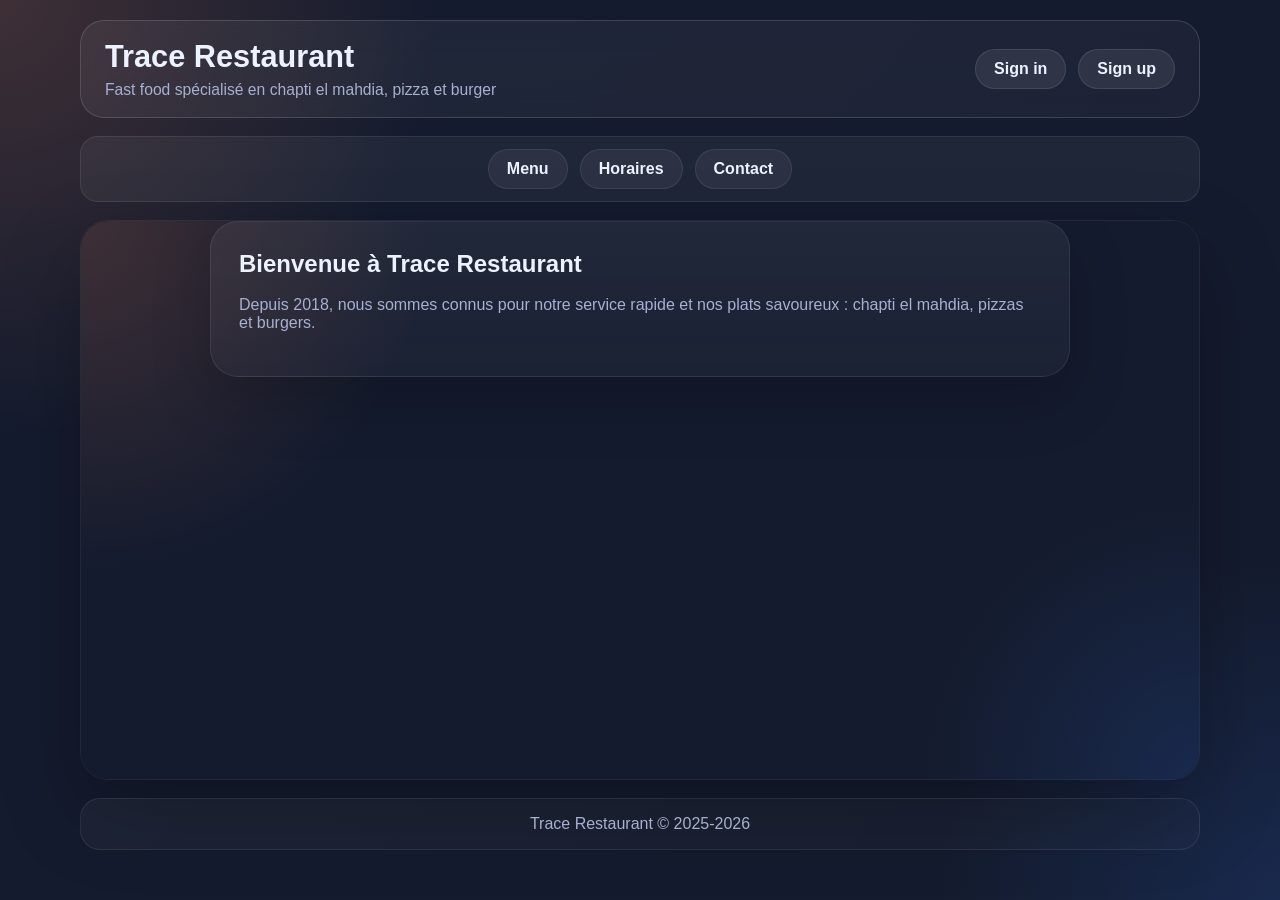
==== index.html @ 1aa14661 "Add files via upload" ====
<!DOCTYPE html>
<html lang="fr">
  <head>
    <meta charset="UTF-8" />
    <meta http-equiv="X-UA-Compatible" content="IE=edge" />
    <meta name="viewport" content="width=device-width, initial-scale=1.0" />
    <link rel="stylesheet" href="style.css" />
    <title>Trace Restaurant</title>
  </head>

  <body onload="loadpage()">
    <div class="page-shell">
      <header class="topbar">
        <div class="brand">
          <h1>Trace Restaurant</h1>
          <p>Fast food spécialisé en chapti el mahdia, pizza et burger</p>
        </div>
        <div class="actions">
          <a class="button secondary" href="si.html" target="contentFrame">Sign in</a>
          <a class="button secondary" href="su.html" target="contentFrame">Sign up</a>
        </div>
      </header>

      <nav class="main-nav">
        <a href="menu.html" target="contentFrame" class="nav-link">Menu</a>
        <a href="horaires.html" target="contentFrame" class="nav-link">Horaires</a>
        <a href="contact.html" target="contentFrame" class="nav-link">Contact</a>
      </nav>

      <main class="content-frame">
        <iframe name="contentFrame" src="accuiel.html" id="ir" title="Contenu principal"></iframe>
      </main>

      <footer>Trace Restaurant © 2025-2026</footer>
    </div>

    <script src="control.js"></script>
  </body>
</html>
---- style.css ----
:root {
  color-scheme: dark;
  font-family: Inter, Arial, sans-serif;
  --bg: #141b2e;
  --surface: rgba(255, 255, 255, 0.08);
  --surface-strong: rgba(255, 255, 255, 0.12);
  --text: #edf2ff;
  --muted: #a7b0d0;
  --accent: #ff8f72;
  --accent-strong: #ffb56b;
  --border: rgba(255, 255, 255, 0.14);
}

* {
  box-sizing: border-box;
}

html,
body {
  margin: 0;
  min-height: 100%;
}

body {
  background: radial-gradient(circle at top left, rgba(255, 139, 90, 0.18), transparent 28%),
    radial-gradient(circle at bottom right, rgba(51, 121, 255, 0.15), transparent 22%),
    var(--bg);
  color: var(--text);
  display: flex;
  justify-content: center;
  font-family: Inter, Arial, sans-serif;
}

.page-shell {
  width: min(1120px, calc(100% - 32px));
  display: flex;
  flex-direction: column;
  gap: 18px;
  padding: 20px 0;
}

.topbar {
  display: flex;
  align-items: center;
  justify-content: space-between;
  gap: 16px;
  padding: 18px 24px;
  border-radius: 24px;
  background: linear-gradient(135deg, rgba(255, 255, 255, 0.06), rgba(255, 255, 255, 0.04));
  border: 1px solid var(--border);
  backdrop-filter: blur(16px);
}

.brand h1 {
  margin: 0 0 6px;
  font-size: clamp(1.8rem, 2.4vw, 2.8rem);
}

.brand p {
  margin: 0;
  color: var(--muted);
  font-size: 0.98rem;
}

.actions {
  display: flex;
  gap: 12px;
  flex-wrap: wrap;
}

.main-nav {
  display: flex;
  flex-wrap: wrap;
  gap: 12px;
  justify-content: center;
  padding: 12px 16px;
  border-radius: 18px;
  background: rgba(255, 255, 255, 0.05);
  border: 1px solid rgba(255, 255, 255, 0.08);
}

.nav-link,
.button {
  color: var(--text);
  text-decoration: none;
  display: inline-flex;
  align-items: center;
  justify-content: center;
  padding: 10px 18px;
  border-radius: 999px;
  font-weight: 600;
  transition: transform 0.2s ease, background 0.2s ease, color 0.2s ease;
}

.nav-link {
  background: rgba(255, 255, 255, 0.06);
  border: 1px solid rgba(255, 255, 255, 0.08);
}

.nav-link:hover,
.button:hover {
  transform: translateY(-1px);
  background: rgba(255, 255, 255, 0.12);
}

.button.secondary {
  background: rgba(255, 255, 255, 0.08);
  border: 1px solid rgba(255, 255, 255, 0.1);
}

.content-frame {
  min-height: 62vh;
  border-radius: 28px;
  overflow: hidden;
  box-shadow: 0 32px 80px rgba(0, 0, 0, 0.25);
  border: 1px solid rgba(255, 255, 255, 0.06);
}

iframe {
  width: 100%;
  height: 100%;
  border: none;
  min-height: 62vh;
  display: block;
  background: linear-gradient(135deg, #ff7b92 0%, #ffb56b 100%);
}

footer {
  text-align: center;
  padding: 16px 0;
  border-radius: 20px;
  background: linear-gradient(135deg, rgba(255, 255, 255, 0.04), rgba(255, 255, 255, 0.02));
  border: 1px solid rgba(255, 255, 255, 0.08);
  color: var(--muted);
}

.page-panel {
  width: min(860px, calc(100% - 32px));
  margin: 0 auto;
  padding: 28px;
  border-radius: 28px;
  background: linear-gradient(180deg, rgba(255, 255, 255, 0.06), rgba(255, 255, 255, 0.03));
  border: 1px solid rgba(255, 255, 255, 0.08);
  box-shadow: 0 24px 60px rgba(0, 0, 0, 0.18);
}

.page-panel h1,
.page-panel h2,
.page-panel h3 {
  margin: 0 0 18px;
  color: var(--text);
}

.page-panel p,
.page-panel li,
.page-panel label {
  color: var(--muted);
}

.page-panel form {
  display: grid;
  gap: 16px;
}

.form-card {
  background: rgba(255, 255, 255, 0.06);
  border: 1px solid rgba(255, 255, 255, 0.1);
  border-radius: 20px;
  padding: 22px;
}

.field {
  display: grid;
  gap: 8px;
}

.field label {
  font-size: 0.95rem;
}

.field input,
.field textarea {
  width: 100%;
  padding: 12px 14px;
  border: 1px solid rgba(255, 255, 255, 0.12);
  border-radius: 14px;
  background: rgba(255, 255, 255, 0.04);
  color: var(--text);
}

.field input:focus,
.field textarea:focus {
  outline: none;
  border-color: rgba(255, 143, 114, 0.95);
  box-shadow: 0 0 0 4px rgba(255, 143, 114, 0.12);
}

button {
  cursor: pointer;
  border: none;
  border-radius: 14px;
  padding: 12px 18px;
  background: linear-gradient(135deg, var(--accent), var(--accent-strong));
  color: #1b1f2b;
  font-weight: 700;
}

button[type="reset"] {
  background: rgba(255, 255, 255, 0.08);
  color: var(--text);
}

.buttons {
  display: flex;
  flex-wrap: wrap;
  gap: 12px;
}

button:hover {
  opacity: 0.95;
}

.contact-details {
  margin-top: 18px;
  color: var(--muted);
  line-height: 1.8;
}

@media (max-width: 720px) {
  .topbar,
  .main-nav,
  .page-shell {
    padding: 16px;
  }

  .topbar {
    flex-direction: column;
    align-items: flex-start;
  }

  .actions {
    width: 100%;
    justify-content: center;
  }

  .page-panel {
    width: calc(100% - 24px);
    padding: 20px;
  }
}
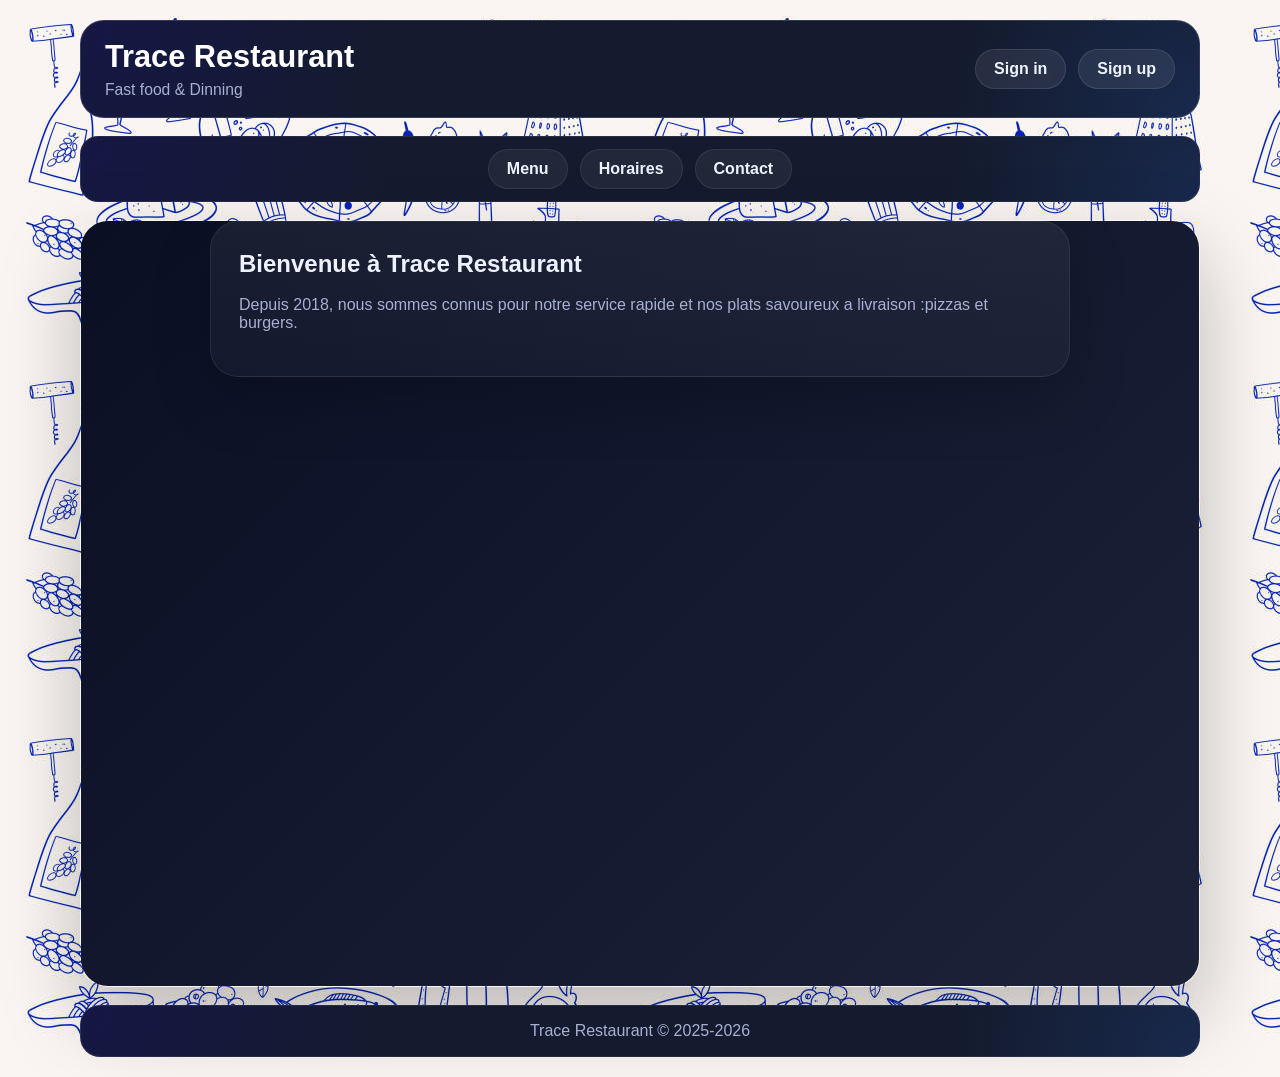
==== commit ab1a0a80: "Initial commit: Add all project files" ====
--- a/index.html
+++ b/index.html
@@ -1,39 +1,39 @@
-<!DOCTYPE html>
-<html lang="fr">
-  <head>
-    <meta charset="UTF-8" />
-    <meta http-equiv="X-UA-Compatible" content="IE=edge" />
-    <meta name="viewport" content="width=device-width, initial-scale=1.0" />
-    <link rel="stylesheet" href="style.css" />
-    <title>Trace Restaurant</title>
-  </head>
-
-  <body onload="loadpage()">
-    <div class="page-shell">
-      <header class="topbar">
-        <div class="brand">
-          <h1>Trace Restaurant</h1>
-          <p>Fast food spécialisé en chapti el mahdia, pizza et burger</p>
-        </div>
-        <div class="actions">
-          <a class="button secondary" href="si.html" target="contentFrame">Sign in</a>
-          <a class="button secondary" href="su.html" target="contentFrame">Sign up</a>
-        </div>
-      </header>
-
-      <nav class="main-nav">
-        <a href="menu.html" target="contentFrame" class="nav-link">Menu</a>
-        <a href="horaires.html" target="contentFrame" class="nav-link">Horaires</a>
-        <a href="contact.html" target="contentFrame" class="nav-link">Contact</a>
-      </nav>
-
-      <main class="content-frame">
-        <iframe name="contentFrame" src="accuiel.html" id="ir" title="Contenu principal"></iframe>
-      </main>
-
-      <footer>Trace Restaurant © 2025-2026</footer>
-    </div>
-
-    <script src="control.js"></script>
-  </body>
-</html>
+<!DOCTYPE html>
+<html lang="fr">
+  <head>
+    <meta charset="UTF-8" />
+    <meta http-equiv="X-UA-Compatible" content="IE=edge" />
+    <meta name="viewport" content="width=device-width, initial-scale=1.0" />
+    <link rel="stylesheet" href="style.css" />
+    <title>Trace Restaurant</title>
+  </head>
+
+  <body onload="loadpage()" background="background.jpg">
+    <div class="page-shell">
+      <header class="topbar">
+        <div class="brand">
+          <h1>Trace Restaurant</h1>
+          <p>Fast food & Dinning</p>
+        </div>
+        <div class="actions">
+          <a class="button secondary" href="si.html" target="contentFrame">Sign in</a>
+          <a class="button secondary" href="su.html" target="contentFrame">Sign up</a>
+        </div>
+      </header>
+
+      <nav class="main-nav">
+        <a href="menu.html" target="contentFrame" class="nav-link">Menu</a>
+        <a href="horaires.html" target="contentFrame" class="nav-link">Horaires</a>
+        <a href="contact.html" target="contentFrame" class="nav-link">Contact</a>
+      </nav>
+
+      <main class="content-frame">
+        <iframe name="contentFrame" src="accuiel.html" id="ir" title="Contenu principal"></iframe>
+      </main>
+
+      <footer>Trace Restaurant © 2025-2026</footer>
+    </div>
+
+    <script src="control.js"></script>
+  </body>
+</html>
--- a/style.css
+++ b/style.css
@@ -1,250 +1,259 @@
-:root {
-  color-scheme: dark;
-  font-family: Inter, Arial, sans-serif;
-  --bg: #141b2e;
-  --surface: rgba(255, 255, 255, 0.08);
-  --surface-strong: rgba(255, 255, 255, 0.12);
-  --text: #edf2ff;
-  --muted: #a7b0d0;
-  --accent: #ff8f72;
-  --accent-strong: #ffb56b;
-  --border: rgba(255, 255, 255, 0.14);
-}
-
-* {
-  box-sizing: border-box;
-}
-
-html,
-body {
-  margin: 0;
-  min-height: 100%;
-}
-
-body {
-  background: radial-gradient(circle at top left, rgba(255, 139, 90, 0.18), transparent 28%),
-    radial-gradient(circle at bottom right, rgba(51, 121, 255, 0.15), transparent 22%),
-    var(--bg);
-  color: var(--text);
-  display: flex;
-  justify-content: center;
-  font-family: Inter, Arial, sans-serif;
-}
-
-.page-shell {
-  width: min(1120px, calc(100% - 32px));
-  display: flex;
-  flex-direction: column;
-  gap: 18px;
-  padding: 20px 0;
-}
-
-.topbar {
-  display: flex;
-  align-items: center;
-  justify-content: space-between;
-  gap: 16px;
-  padding: 18px 24px;
-  border-radius: 24px;
-  background: linear-gradient(135deg, rgba(255, 255, 255, 0.06), rgba(255, 255, 255, 0.04));
-  border: 1px solid var(--border);
-  backdrop-filter: blur(16px);
-}
-
-.brand h1 {
-  margin: 0 0 6px;
-  font-size: clamp(1.8rem, 2.4vw, 2.8rem);
-}
-
-.brand p {
-  margin: 0;
-  color: var(--muted);
-  font-size: 0.98rem;
-}
-
-.actions {
-  display: flex;
-  gap: 12px;
-  flex-wrap: wrap;
-}
-
-.main-nav {
-  display: flex;
-  flex-wrap: wrap;
-  gap: 12px;
-  justify-content: center;
-  padding: 12px 16px;
-  border-radius: 18px;
-  background: rgba(255, 255, 255, 0.05);
-  border: 1px solid rgba(255, 255, 255, 0.08);
-}
-
-.nav-link,
-.button {
-  color: var(--text);
-  text-decoration: none;
-  display: inline-flex;
-  align-items: center;
-  justify-content: center;
-  padding: 10px 18px;
-  border-radius: 999px;
-  font-weight: 600;
-  transition: transform 0.2s ease, background 0.2s ease, color 0.2s ease;
-}
-
-.nav-link {
-  background: rgba(255, 255, 255, 0.06);
-  border: 1px solid rgba(255, 255, 255, 0.08);
-}
-
-.nav-link:hover,
-.button:hover {
-  transform: translateY(-1px);
-  background: rgba(255, 255, 255, 0.12);
-}
-
-.button.secondary {
-  background: rgba(255, 255, 255, 0.08);
-  border: 1px solid rgba(255, 255, 255, 0.1);
-}
-
-.content-frame {
-  min-height: 62vh;
-  border-radius: 28px;
-  overflow: hidden;
-  box-shadow: 0 32px 80px rgba(0, 0, 0, 0.25);
-  border: 1px solid rgba(255, 255, 255, 0.06);
-}
-
-iframe {
-  width: 100%;
-  height: 100%;
-  border: none;
-  min-height: 62vh;
-  display: block;
-  background: linear-gradient(135deg, #ff7b92 0%, #ffb56b 100%);
-}
-
-footer {
-  text-align: center;
-  padding: 16px 0;
-  border-radius: 20px;
-  background: linear-gradient(135deg, rgba(255, 255, 255, 0.04), rgba(255, 255, 255, 0.02));
-  border: 1px solid rgba(255, 255, 255, 0.08);
-  color: var(--muted);
-}
-
-.page-panel {
-  width: min(860px, calc(100% - 32px));
-  margin: 0 auto;
-  padding: 28px;
-  border-radius: 28px;
-  background: linear-gradient(180deg, rgba(255, 255, 255, 0.06), rgba(255, 255, 255, 0.03));
-  border: 1px solid rgba(255, 255, 255, 0.08);
-  box-shadow: 0 24px 60px rgba(0, 0, 0, 0.18);
-}
-
-.page-panel h1,
-.page-panel h2,
-.page-panel h3 {
-  margin: 0 0 18px;
-  color: var(--text);
-}
-
-.page-panel p,
-.page-panel li,
-.page-panel label {
-  color: var(--muted);
-}
-
-.page-panel form {
-  display: grid;
-  gap: 16px;
-}
-
-.form-card {
-  background: rgba(255, 255, 255, 0.06);
-  border: 1px solid rgba(255, 255, 255, 0.1);
-  border-radius: 20px;
-  padding: 22px;
-}
-
-.field {
-  display: grid;
-  gap: 8px;
-}
-
-.field label {
-  font-size: 0.95rem;
-}
-
-.field input,
-.field textarea {
-  width: 100%;
-  padding: 12px 14px;
-  border: 1px solid rgba(255, 255, 255, 0.12);
-  border-radius: 14px;
-  background: rgba(255, 255, 255, 0.04);
-  color: var(--text);
-}
-
-.field input:focus,
-.field textarea:focus {
-  outline: none;
-  border-color: rgba(255, 143, 114, 0.95);
-  box-shadow: 0 0 0 4px rgba(255, 143, 114, 0.12);
-}
-
-button {
-  cursor: pointer;
-  border: none;
-  border-radius: 14px;
-  padding: 12px 18px;
-  background: linear-gradient(135deg, var(--accent), var(--accent-strong));
-  color: #1b1f2b;
-  font-weight: 700;
-}
-
-button[type="reset"] {
-  background: rgba(255, 255, 255, 0.08);
-  color: var(--text);
-}
-
-.buttons {
-  display: flex;
-  flex-wrap: wrap;
-  gap: 12px;
-}
-
-button:hover {
-  opacity: 0.95;
-}
-
-.contact-details {
-  margin-top: 18px;
-  color: var(--muted);
-  line-height: 1.8;
-}
-
-@media (max-width: 720px) {
-  .topbar,
-  .main-nav,
-  .page-shell {
-    padding: 16px;
-  }
-
-  .topbar {
-    flex-direction: column;
-    align-items: flex-start;
-  }
-
-  .actions {
-    width: 100%;
-    justify-content: center;
-  }
-
-  .page-panel {
-    width: calc(100% - 24px);
-    padding: 20px;
-  }
-}
+:root {
+  color-scheme: dark;
+  font-family: Inter, Arial, sans-serif;
+  --bg: #141b2e;
+  --surface: rgba(255, 255, 255, 0.08);
+  --surface-strong: rgba(255, 255, 255, 0.12);
+  --text: #edf2ff;
+  --muted: #a7b0d0;
+  --accent: rgba(255, 143, 114, 0.95);
+  --accent-strong: rgba(255, 143, 114, 0.95);
+  --border: rgba(255, 255, 255, 0.14);
+}
+
+* {
+  box-sizing: border-box;
+}
+
+html,
+body {
+  margin: 0;
+  min-height: 100%;
+}
+
+body {
+  display: flex;
+  justify-content: center;
+  font-family: Inter, Arial, sans-serif;
+}
+
+body.index-page {
+  background: url('background.jpg') no-repeat center center / cover fixed;
+}
+
+.page-shell {
+  width: min(1120px, calc(100% - 32px));
+  display: flex;
+  flex-direction: column;
+  gap: 18px;
+  padding: 20px 0;
+}
+
+.topbar {
+  display: flex;
+  align-items: center;
+  justify-content: space-between;
+  gap: 16px;
+  padding: 18px 24px;
+  border-radius: 24px;
+  background: radial-gradient(circle at top left, rgba(28, 5, 172, 0.18), transparent 28%),
+    radial-gradient(circle at bottom right, rgba(51, 121, 255, 0.15), transparent 22%),
+    var(--bg);
+  border: 1px solid var(--border);
+  backdrop-filter: blur(16px);
+}
+
+.brand h1 {
+  margin: 0 0 6px;
+  font-size: clamp(1.8rem, 2.4vw, 2.8rem);
+}
+
+.brand p {
+  margin: 0;
+  color: var(--muted);
+  font-size: 0.98rem;
+}
+
+.actions {
+  display: flex;
+  gap: 12px;
+  flex-wrap: wrap;
+}
+
+.main-nav {
+  display: flex;
+  flex-wrap: wrap;
+  gap: 12px;
+  justify-content: center;
+  padding: 12px 16px;
+  border-radius: 18px;
+  background: radial-gradient(circle at top left, rgba(28, 5, 172, 0.18), transparent 28%),
+    radial-gradient(circle at bottom right, rgba(51, 121, 255, 0.15), transparent 22%),
+    var(--bg);
+  border: 1px solid rgba(255, 255, 255, 0.08);
+}
+
+.nav-link,
+.button {
+  color: var(--text);
+  text-decoration: none;
+  display: inline-flex;
+  align-items: center;
+  justify-content: center;
+  padding: 10px 18px;
+  border-radius: 999px;
+  font-weight: 600;
+  transition: transform 0.2s ease, background 0.2s ease, color 0.2s ease;
+}
+
+.nav-link {
+  background: rgba(255, 255, 255, 0.06);
+  border: 1px solid rgba(255, 255, 255, 0.08);
+}
+
+.nav-link:hover,
+.button:hover {
+  transform: translateY(-1px);
+  background: rgba(255, 255, 255, 0.12);
+}
+
+.button.secondary {
+  background: rgba(255, 255, 255, 0.08);
+  border: 1px solid rgba(255, 255, 255, 0.1);
+}
+
+.content-frame {
+  min-height: 85vh;
+  border-radius: 28px;
+  overflow: hidden;
+  box-shadow: 0 32px 80px rgba(0, 0, 0, 0.25);
+  border: 1px solid rgba(255, 255, 255, 0.06);
+}
+
+iframe {
+  color: var(--text);
+  width: 100%;
+  height: 100%;
+  border: none;
+  min-height: 85vh;
+  display: block;
+  background: radial-gradient(circle at top left, rgba(28, 5, 172, 0.18), transparent 28%),
+    radial-gradient(circle at bottom right, rgba(51, 121, 255, 0.15), transparent 22%),
+    var(--bg);;
+}
+
+footer {
+  text-align: center;
+  padding: 16px 0;
+  border-radius: 20px;
+  background: radial-gradient(circle at top left, rgba(28, 5, 172, 0.18), transparent 28%),
+    radial-gradient(circle at bottom right, rgba(51, 121, 255, 0.15), transparent 22%),
+    var(--bg);
+  border: 1px solid rgba(255, 255, 255, 0.08);
+  color: var(--muted);
+}
+
+.page-panel {
+  width: min(860px, calc(100% - 32px));
+  margin: 0 auto;
+  padding: 28px;
+  border-radius: 28px;
+  background: linear-gradient(180deg, rgba(255, 255, 255, 0.06), rgba(255, 255, 255, 0.03));
+  border: 1px solid rgba(255, 255, 255, 0.08);
+  box-shadow: 0 24px 60px rgba(0, 0, 0, 0.18);
+}
+
+.page-panel h1,
+.page-panel h2,
+.page-panel h3 {
+  margin: 0 0 18px;
+  color: var(--text);
+}
+
+.page-panel p,
+.page-panel li,
+.page-panel label {
+  color: var(--muted);
+}
+
+.page-panel form {
+  display: grid;
+  gap: 16px;
+}
+
+.form-card {
+  background: rgba(255, 255, 255, 0.06);
+  border: 1px solid rgba(255, 255, 255, 0.1);
+  border-radius: 20px;
+  padding: 22px;
+}
+
+.field {
+  display: grid;
+  gap: 8px;
+}
+
+.field label {
+  font-size: 0.95rem;
+}
+
+.field input,
+.field textarea {
+  width: 100%;
+  padding: 12px 14px;
+  border: 1px solid rgba(255, 255, 255, 0.12);
+  border-radius: 14px;
+  background: rgba(255, 255, 255, 0.04);
+  color: var(--text);
+}
+
+.field input:focus,
+.field textarea:focus {
+  outline: none;
+  border-color: rgba(255, 143, 114, 0.95);
+  box-shadow: 0 0 0 4px rgba(255, 143, 114, 0.12);
+}
+
+button {
+  cursor: pointer;
+  border: none;
+  border-radius: 14px;
+  padding: 12px 18px;
+  background: linear-gradient(135deg, var(--accent), var(--accent-strong));
+  color: #1b1f2b;
+  font-weight: 700;
+}
+
+button[type="reset"] {
+  background: rgba(255, 255, 255, 0.08);
+  color: var(--text);
+}
+
+.buttons {
+  display: flex;
+  flex-wrap: wrap;
+  gap: 12px;
+}
+
+button:hover {
+  opacity: 0.95;
+}
+
+.contact-details {
+  margin-top: 18px;
+  color: var(--muted);
+  line-height: 1.8;
+}
+
+@media (max-width: 720px) {
+  .topbar,
+  .main-nav,
+  .page-shell {
+    padding: 16px;
+  }
+
+  .topbar {
+    flex-direction: column;
+    align-items: flex-start;
+  }
+
+  .actions {
+    width: 100%;
+    justify-content: center;
+  }
+
+  .page-panel {
+    width: calc(100% - 24px);
+    padding: 20px;
+  }
+}
